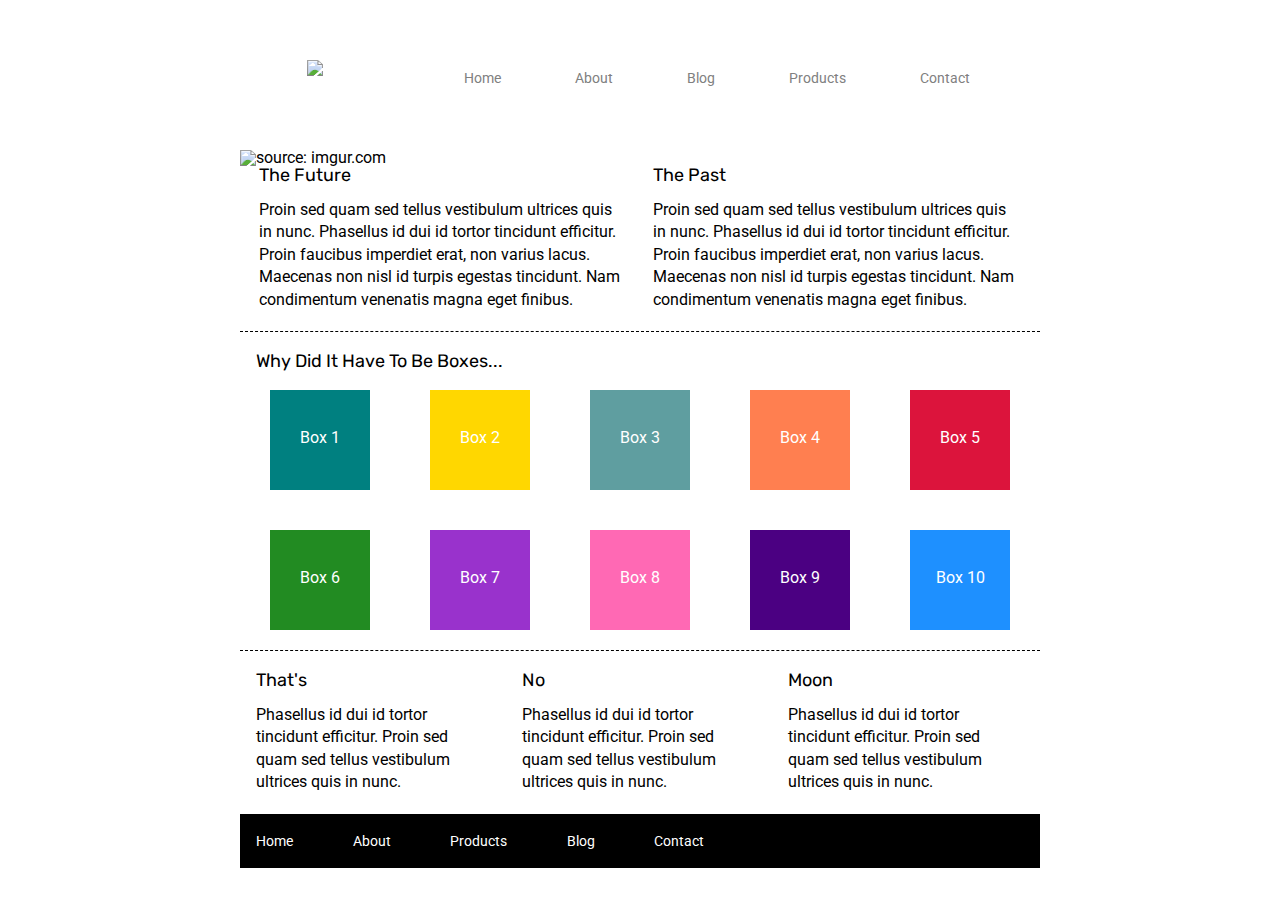
==== index.html @ 0643907e "Tammy Fisher added nav menu and log along with image." ====
<!doctype html>

<html lang="en">

<head>
    <meta charset="utf-8">

    <title>Sprint Challenge - Home</title>

    <link href="https://fonts.googleapis.com/css?family=Roboto|Rubik" rel="stylesheet">
    <link rel="stylesheet" href="css/index.css">

</head>

<body>
    <div class="container">
        <header>
            <img class="logo" src="https://i.imgur.com/tlyNooH.png">
            <nav>
                <a href=#>Home</a>
                <a href=about.html>About</a>
                <a href=#>Blog</a>
                <a href=#>Products</a>
                <a href=#>Contact</a>
            </nav>
        </header>
        <img src="https://i.imgur.com/9sK3l69.jpg" title="source: imgur.com" /></a>

        <section class="top-content">
            <div class="text-container">
                <h2>The Future</h2>
                <p>Proin sed quam sed tellus vestibulum ultrices quis in nunc. Phasellus id dui id tortor tincidunt
                    efficitur. Proin faucibus imperdiet erat, non varius lacus. Maecenas non nisl id turpis egestas
                    tincidunt. Nam condimentum venenatis magna eget finibus.</p>
            </div>
            <div class="text-container">
                <h2>The Past</h2>
                <p>Proin sed quam sed tellus vestibulum ultrices quis in nunc. Phasellus id dui id tortor tincidunt
                    efficitur. Proin faucibus imperdiet erat, non varius lacus. Maecenas non nisl id turpis egestas
                    tincidunt. Nam condimentum venenatis magna eget finibus.</p>
            </div>
        </section>

        <section class="middle-content">

            <h2>Why Did It Have To Be Boxes...</h2>

            <div class="boxes">
                <div class="box1">Box 1</div>
                <div class="box2">Box 2</div>
                <div class="box3">Box 3</div>
                <div class="box4">Box 4</div>
                <div class="box5">Box 5</div>
            </div>
            <div class="boxes">
                <div class="box6">Box 6</div>
                <div class="box7">Box 7</div>
                <div class="box8">Box 8</div>
                <div class="box9">Box 9</div>
                <div class="box10">Box 10</div>
            </div>

        </section>

        <section class="bottom-content">

            <div class="text-container">
                <h2>That's</h2>
                <p>Phasellus id dui id tortor tincidunt efficitur. Proin sed quam sed tellus vestibulum ultrices quis in
                    nunc.</p>
            </div>
            <div class="text-container">
                <h2>No</h2>
                <p>Phasellus id dui id tortor tincidunt efficitur. Proin sed quam sed tellus vestibulum ultrices quis in
                    nunc.</p>
            </div>
            <div class="text-container">
                <h2>Moon</h2>
                <p>Phasellus id dui id tortor tincidunt efficitur. Proin sed quam sed tellus vestibulum ultrices quis in
                    nunc.</p>
            </div>

        </section>

        <footer>
            <nav>
                <a href="#">Home</a>
                <a href="#">About</a>
                <a href="#">Products</a>
                <a href="#">Blog</a>
                <a href="#">Contact</a>
            </nav>
        </footer>
    </div><!-- container -->
</body>

</html>
---- css/index.css ----
/* http://meyerweb.com/eric/tools/css/reset/ 
   v2.0 | 20110126
   License: none (public domain)
*/

html, body, div, span, applet, object, iframe,
h1, h2, h3, h4, h5, h6, p, blockquote, pre,
a, abbr, acronym, address, big, cite, code,
del, dfn, em, img, ins, kbd, q, s, samp,
small, strike, strong, sub, sup, tt, var,
b, u, i, center,
dl, dt, dd, ol, ul, li,
fieldset, form, label, legend,
table, caption, tbody, tfoot, thead, tr, th, td,
article, aside, canvas, details, embed, 
figure, figcaption, footer, header, hgroup, 
menu, nav, output, ruby, section, summary,
time, mark, audio, video {
	margin: 0;
	padding: 0;
	border: 0;
	font-size: 100%;
	font: inherit;
	vertical-align: baseline;
}
/* HTML5 display-role reset for older browsers */
article, aside, details, figcaption, figure, 
footer, header, hgroup, menu, nav, section {
	display: block;
}
body {
	line-height: 1;
}
ol, ul {
	list-style: none;
}
blockquote, q {
	quotes: none;
}
blockquote:before, blockquote:after,
q:before, q:after {
	content: '';
	content: none;
}
table {
	border-collapse: collapse;
	border-spacing: 0;
}

* {
    box-sizing: border-box;
}

html, body {
    height: 100%;
    font-family: 'Roboto', sans-serif;
}

h1, h2, h3, h4, h5 {
    font-size: 18px;
    margin-bottom: 15px;
    font-family: 'Rubik', sans-serif;
}

p {
    line-height: 1.4;
}

.container {
    width: 800px;
    margin: 0 auto;
}
header{
	display:flex;
	flex-direction: row;
	justify-content: space-evenly;
	align-items: center;
    word-spacing: 70px;
    margin-top: 10px;
	padding-bottom: 5px;
}
.logo{
    margin: 50px;
    margin-left: -.2em;
    padding-bottom: 19px;
    padding-right: 20px;
    
}
nav a{
	font-size: 14px;  
	color: grey;
	margin-right: 0px;
    text-decoration: none;
}
nav a:hover{
	text-decoration: underline;
}
.flex-container nav a:first-child {
    margin-left: 50px;
}  
.flex-container nav a:last-child {
    margin-right: 0;
}

.top-content {
    display: flex;
    flex-wrap: wrap;
    justify-content: space-evenly;
    margin-bottom: 20px;
    border-bottom: 1px dashed black;
}

.top-content .text-container {
    width: 48%;
    padding: 0 1%;
    padding-bottom: 20px;  
}

.middle-content {
    margin-bottom: 20px;
    border-bottom: 1px dashed black;
}

.middle-content h2 {
    padding: 0 2%;
    margin-bottom: 0;
}

.middle-content .boxes {
    display: flex;
    flex-wrap: row;
    justify-content: space-around;
    color: white;
}
.box1, .box2, .box3, .box4, .box5, .box6, .box7, .box8, .box9, .box10{
    margin: 20px 2.5%;
    height: 100px;
    padding-top: 40px;
    width: 12.5%;
    text-align: center;
    vertical-align: center;  
}
.box1{
    background: teal;   
}
.box2{
    background: gold;
}
.box3{
    background:cadetblue;
}
.box4{
    background:coral;
}
.box5{
    background:crimson;
}
.box6{
    background: forestgreen;
}  
.box7{
    background: darkorchid;
}
.box8{
    background: hotpink;
}
.box9{
    background: indigo;
}
.box10{
    background: dodgerblue;
}

.bottom-content {
    display: flex;
    margin: 0 2% 20px;
    justify-content: space-around;
}

.bottom-content .text-container {
    padding-right: 4%;
}

.bottom-content .text-container:last-child {
    padding-right: 0;
}

footer {
    width: 100%;
    background: black;
}

footer nav {
    width: 60%;
    display: flex;
    justify-content: space-between;
    align-items: center;
    padding: 20px 2%;
    font-size: 14px;
}

footer nav a {
    color: white;
    text-decoration: none;
}
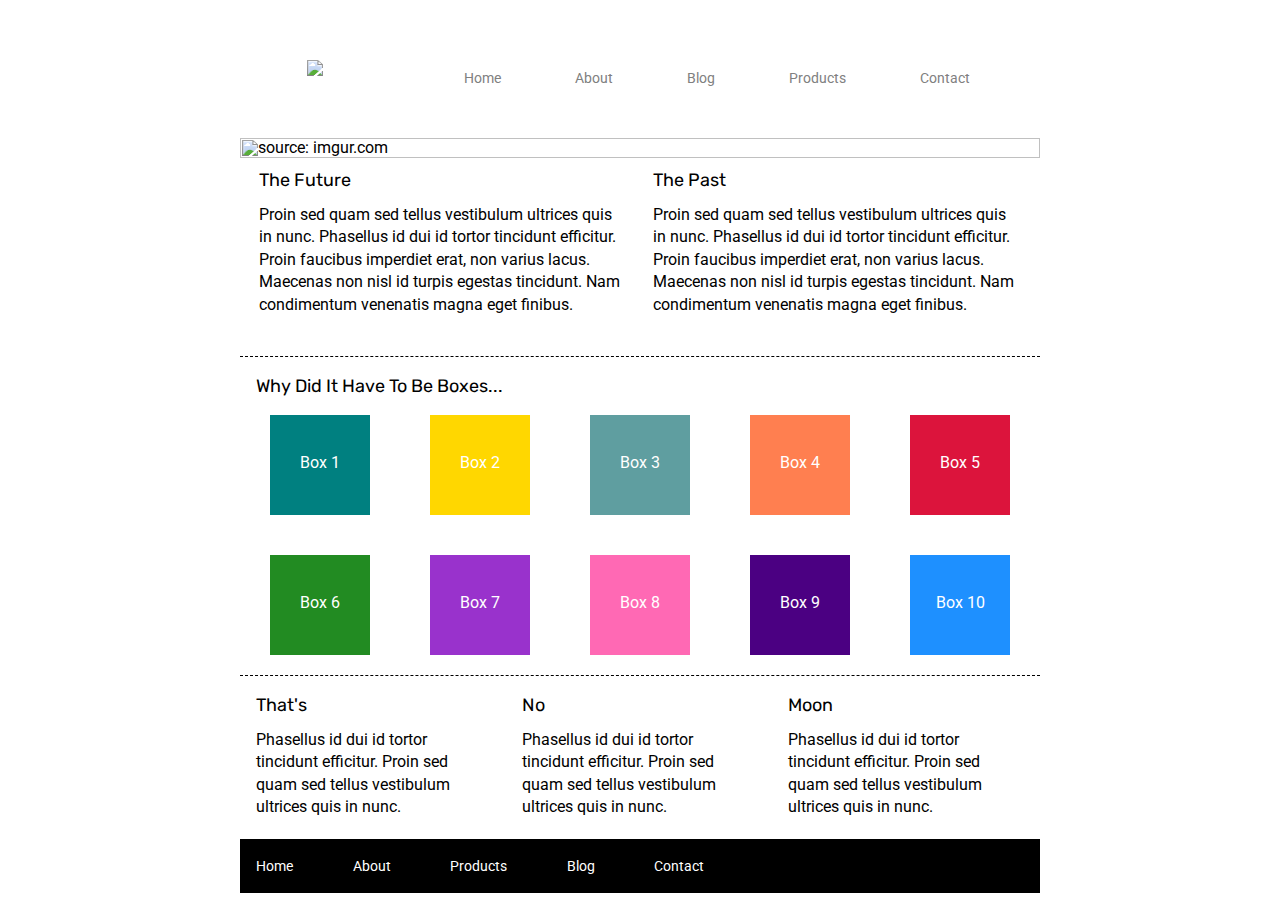
==== commit 47d858db: "Tammy Fisher structured the html for the home page." ====
--- a/index.html
+++ b/index.html
@@ -18,13 +18,13 @@
             <img class="logo" src="https://i.imgur.com/tlyNooH.png">
             <nav>
                 <a href=#>Home</a>
-                <a href=about.html>About</a>
+                <a href="about.html">About</a>
                 <a href=#>Blog</a>
                 <a href=#>Products</a>
                 <a href=#>Contact</a>
             </nav>
         </header>
-        <img src="https://i.imgur.com/9sK3l69.jpg" title="source: imgur.com" /></a>
+        <img class="image1" src="https://i.imgur.com/9sK3l69.jpg" title="source: imgur.com" /></a>
 
         <section class="top-content">
             <div class="text-container">
@@ -85,7 +85,7 @@
         <footer>
             <nav>
                 <a href="#">Home</a>
-                <a href="#">About</a>
+                <a href="about.html">About</a>
                 <a href="#">Products</a>
                 <a href="#">Blog</a>
                 <a href="#">Contact</a>
--- a/css/index.css
+++ b/css/index.css
@@ -77,7 +77,6 @@
 	align-items: center;
     word-spacing: 70px;
     margin-top: 10px;
-	padding-bottom: 5px;
 }
 .logo{
     margin: 50px;
@@ -107,6 +106,7 @@
     flex-wrap: wrap;
     justify-content: space-evenly;
     margin-bottom: 20px;
+    padding-bottom: 20px;
     border-bottom: 1px dashed black;
 }
 
@@ -184,6 +184,17 @@
 .bottom-content .text-container:last-child {
     padding-right: 0;
 }
+.image1{
+    height: 40%;
+    width: 100%;
+    margin-top: -3em;
+    padding-bottom: 10px;
+}
+.about-img{
+    height: 450px;
+    width: 100%;
+    padding-bottom: 15px;
+}
 
 footer {
     width: 100%;
@@ -202,4 +213,57 @@
 footer nav a {
     color: white;
     text-decoration: none;
+}
+.middle-content1{
+    margin-bottom: 40px;
+}
+.text-container1{
+    display: flex;
+    flex-wrap: flex center;
+    vertical-align: center;
+}
+.paragraphs{
+	display: flex;
+	flex-direction: column;
+	align-content: center;
+	background: white;
+    margin: 5px;
+    padding-bottom: 100px;
+	height: 400px;
+    width: 600px;
+    border-bottom: 1px dashed black;
+}
+.paragraphs{
+	display: flex;
+}
+.p{
+	display: flex;
+	flex-direction: column;
+	align-content: center;
+	border: 1p transparent solid;
+	width: 400px;
+	margin-right: 55px;
+	padding: 0 10px;
+}
+.paragraphs button{
+    vertical-align: center;
+    border-radius: 5px;
+	height: 28px;
+	width: 120px;
+	padding: 5px 15px;
+	background: white;
+	border: 1px black solid;
+	cursor: pointer;
+	margin-top: 10px;
+}
+.paragraphs button:hover {
+	background: crimson;
+	color: white;
+}
+.bottom-content1 {
+    display: flex;
+    flex-wrap: wrap;
+    justify-content: space-evenly;
+    margin-bottom: 20px;
+    padding-bottom: 20px;
 }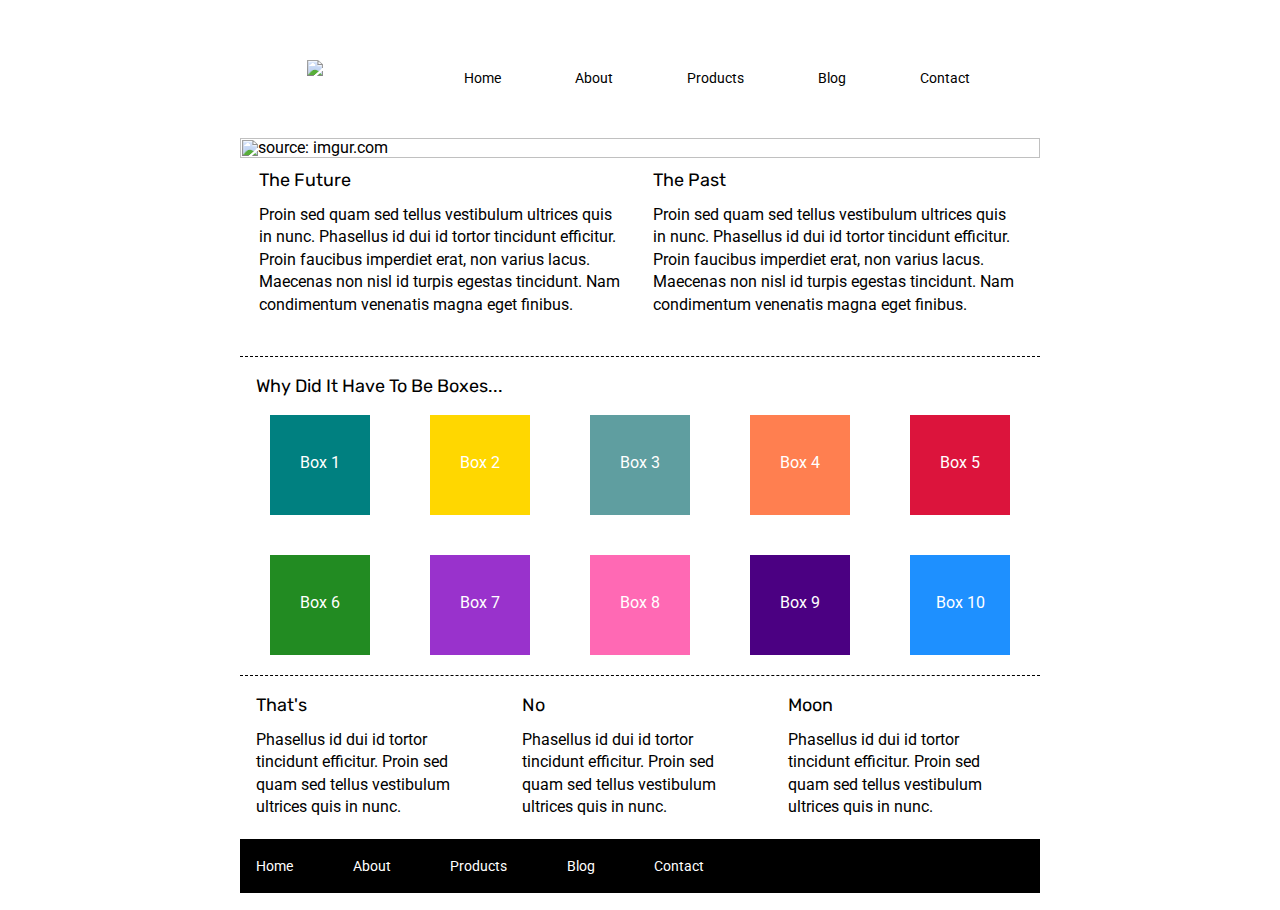
==== commit 711465e9: "Merge pull request #1 from TammyLFisher/tammy-fisher" ====
--- a/index.html
+++ b/index.html
@@ -17,11 +17,11 @@
         <header>
             <img class="logo" src="https://i.imgur.com/tlyNooH.png">
             <nav>
-                <a href=#>Home</a>
+                <a href="#">Home</a>
                 <a href="about.html">About</a>
-                <a href=#>Blog</a>
-                <a href=#>Products</a>
-                <a href=#>Contact</a>
+                <a href="#">Products</a>
+                <a href="blog.html">Blog</a>
+                <a href="contact.html">Contact</a>
             </nav>
         </header>
         <img class="image1" src="https://i.imgur.com/9sK3l69.jpg" title="source: imgur.com" /></a>
@@ -87,8 +87,8 @@
                 <a href="#">Home</a>
                 <a href="about.html">About</a>
                 <a href="#">Products</a>
-                <a href="#">Blog</a>
-                <a href="#">Contact</a>
+                <a href="blog.html">Blog</a>
+                <a href="contact.html">Contact</a>
             </nav>
         </footer>
     </div><!-- container -->
--- a/css/index.css
+++ b/css/index.css
@@ -70,6 +70,56 @@
     width: 800px;
     margin: 0 auto;
 }
+.hero{
+    width: 100%;
+    height: 100%;
+    min-width: 100%;
+    min-height: 100%;
+    position: relative;
+}
+.flex-center{
+    display: flex;
+    flex-direction: column;
+    justify-content: center;
+    align-content: center;
+}
+.hero::before{
+    background-image: url(https://i.imgur.com/uUEu6EY.png);
+    background-size: cover;
+    content: "";
+    display: block;
+    position: absolute;
+    top: 0;
+    left: 0;
+    width: 100%;
+    height: 100%;
+    z-index: -2;
+    opacity: 0.3;
+}
+.hero-text::before{
+    content: "";
+    display: block;
+    position: absolute;
+    margin-left: 0;
+    min-width: 100%;
+    min-height: 12em;
+    z-index: inherit-1;
+    opacity: 0.4;
+    background-color: transparent; 
+}
+.hero::after{
+    background-color: transparent;
+    content: "";
+    display: block;
+    position: absolute;
+    top: 0px;
+    left: 0px;
+    width: 100%;
+    height: 100%;
+    z-index: -1;
+    opacity: 0.4;
+}
+
 header{
 	display:flex;
 	flex-direction: row;
@@ -82,12 +132,11 @@
     margin: 50px;
     margin-left: -.2em;
     padding-bottom: 19px;
-    padding-right: 20px;
-    
+    padding-right: 20px;   
 }
 nav a{
 	font-size: 14px;  
-	color: grey;
+	color: black;
 	margin-right: 0px;
     text-decoration: none;
 }
@@ -195,7 +244,12 @@
     width: 100%;
     padding-bottom: 15px;
 }
-
+.blog-image{
+    height: 175px;
+    width: 100%;
+    margin-top: -3em;
+    padding-bottom: 15px;
+}
 footer {
     width: 100%;
     background: black;
@@ -260,10 +314,203 @@
 	background: crimson;
 	color: white;
 }
-.bottom-content1 {
+.top-content1{
+    display: flex;
+    flex-direction: column;
+    align-content: center;
+}
+.animations{
+    display: flex;
+    flex-direction: row;
+    align-self: center;
+}
+#example{
+    width: 100px;
+    height: 100px;
+    color: white;
+    position: relative;
+    font-weight: bold;
+    font-size: 15px;
+    padding: 25px;
+    margin-right: 50px;
+    border-radius: 5px;
+    border: 3px solid black;
+    background: blue;
+    margin: 10px;
+}
+#example:hover{
+    transform: rotateY(180deg);
+}
+#example1{
+    width: 100px;
+    height: 100px;
+    color: white;
+    position: relative;
+    font-weight: bold;
+    font-size: 15px;
+    padding: 25px;
+    margin-right: 50px;
+    border-radius: 5px;
+    border: 3px solid black;
+    background: purple;
+    margin: 10px;
+}
+#example1:hover{
+    transform: rotate(180deg);
+}
+#example2{
+    width: 100px;
+    height: 100px;
+    color: white;
+    position: relative;
+    font-weight: bold;
+    font-size: 15px;
+    padding: 25px;
+    margin-right: 50px;
+    border-radius: 5px;
+    border: 3px solid black;
+    background: red;
+    margin: 10px;
+}
+#example2:hover{
+    transform: rotate(90deg);
+}
+h4{
+    font-size: 24px;
+    font-weight: bolder; 
+    text-decoration: none;
+}
+.article-title{
+    font-size: 14px;
+    font-weight: bold;
+    text-align: center;
+    text-decoration: none;
+    padding-bottom: 8px;
+}
+h4:hover, .article-title:hover{
+    text-decoration: underline;
+    color: red;
+    cursor: pointer;
+}
+.author{
+    font-size: 10px;
+    text-align: center;
+    color: blue;
+    padding-bottom: 10px;
+    text-decoration: none;
+}
+.author:hover{
+    text-decoration: underline;
+    color: purple;
+    cursor: pointer;
+}
+.middle-content2{
+    margin-bottom: 20px;
+}
+.introduction{
+    font-size: 18px;
+    font-weight: bold;
     display: flex;
     flex-wrap: wrap;
     justify-content: space-evenly;
     margin-bottom: 20px;
     padding-bottom: 20px;
-}+    border-bottom: 4px solid black;
+}
+.text-container2{
+    display: flex;
+    flex-direction: row;
+    padding: 10px;
+}
+.text-image1{
+    height: 200px;
+    width: 350px;
+    padding-right: 15px;
+    padding-left: 15px;
+}
+.bottom-content1 {
+    display: flex;
+    flex-wrap: wrap;
+    justify-content: space-evenly;
+    margin-bottom: 20px;
+    padding-bottom: 20px;
+}
+.contact-us{
+    display: flex;
+    flex-direction: column;
+}
+
+input[type=text], select {
+  width: 80%;
+  padding: 13px;
+  margin: 8px;
+  display: inline-block;
+  border: 3px solid cornflowerblue;
+  border-radius: 10px;
+  box-sizing: border-box;
+}
+input[type=email], select {
+    width: 80%;
+    padding: 13px;
+    margin: 8px 43px;
+    display: inline-block;
+    border: 3px solid cornflowerblue;
+    border-radius: 10px;
+    box-sizing: border-box;
+  }
+#textarea {
+    width: 80%;
+    height: 200px;
+    padding: 13px;
+    box-sizing: border-box;
+    border: 2px solid cornflowerblue;
+    border-radius: 10px;
+    background-color:cornsilk;
+    resize: none;
+  }
+
+input[type=submit] {
+  width: 20%;
+  background-color: forestgreen;
+  color: white;
+  padding: 14px;
+  margin: 10px 300px;
+  border: 2px solid darkgreen;
+  border-radius: 10px;
+  cursor: pointer;
+}
+
+input[type=submit]:hover {
+  background-color: darkgreen;
+}
+@media screen and (max-width: 992px){
+	.flex-container nav a {
+		overflow: hidden;
+		background-color:#420a09;
+	}
+	.flex-container nav a {
+		float: right;
+		display: block;
+		color: #bf1e01;
+		text-align: center;
+		padding: 10px 15px;
+        text-decoration: none;
+    }
+    input[type=submit] {
+        width: 100%;
+        margin-top: 0;
+        background-color: #096911;
+    }
+}
+@media screen and (max-width: 600px) {
+	.flex-container nav a {
+		float: none;
+		width: 100%;
+    }
+}
+
+.contact{
+  border-radius: 10px;
+  background-color: seashell;
+  padding: 20px;
+}
